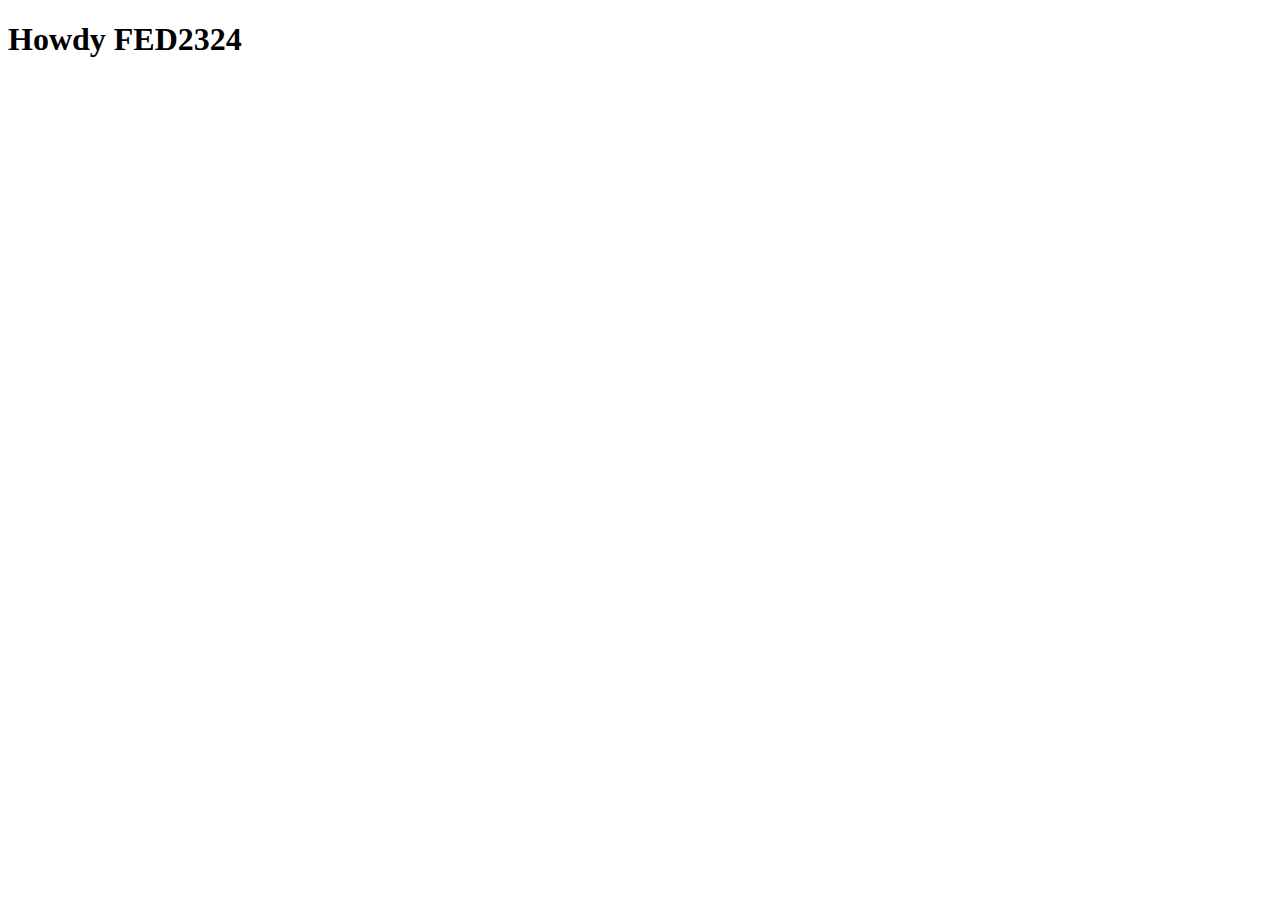
==== index.html @ f0283687 "Add files via upload" ====
<!DOCTYPE html>
<html lang="nl">
	
<head>
	<meta charset="UTF-8">
	<meta name="author" content="jouw naam">
	<meta name="viewport" content="width=device-width, initial-scale=1">
	
	<title>TAMS2 Shop Ateljé</title>
	
	<link href="styles/style.css" rel="stylesheet">
	<link rel="icon" type="image/svg+xml" href="images/favicon.svg">
</head>

<body>
	<h1>Howdy FED2324</h1>

	<script defer src="scripts/script.js"></script>
</body>
	
</html>
---- styles/style.css ----
/**************/
/* CSS REMEDY */
/**************/
*, *::after, *::before {
  box-sizing:border-box;  
}






/*********************/
/* CUSTOM PROPERTIES */
/*********************/
:root {
	/* startje */
	--color-text:#111;
	--color-background:#eee;
}





/****************/
/* JOUW STYLING */
/****************/

/* jouw code */
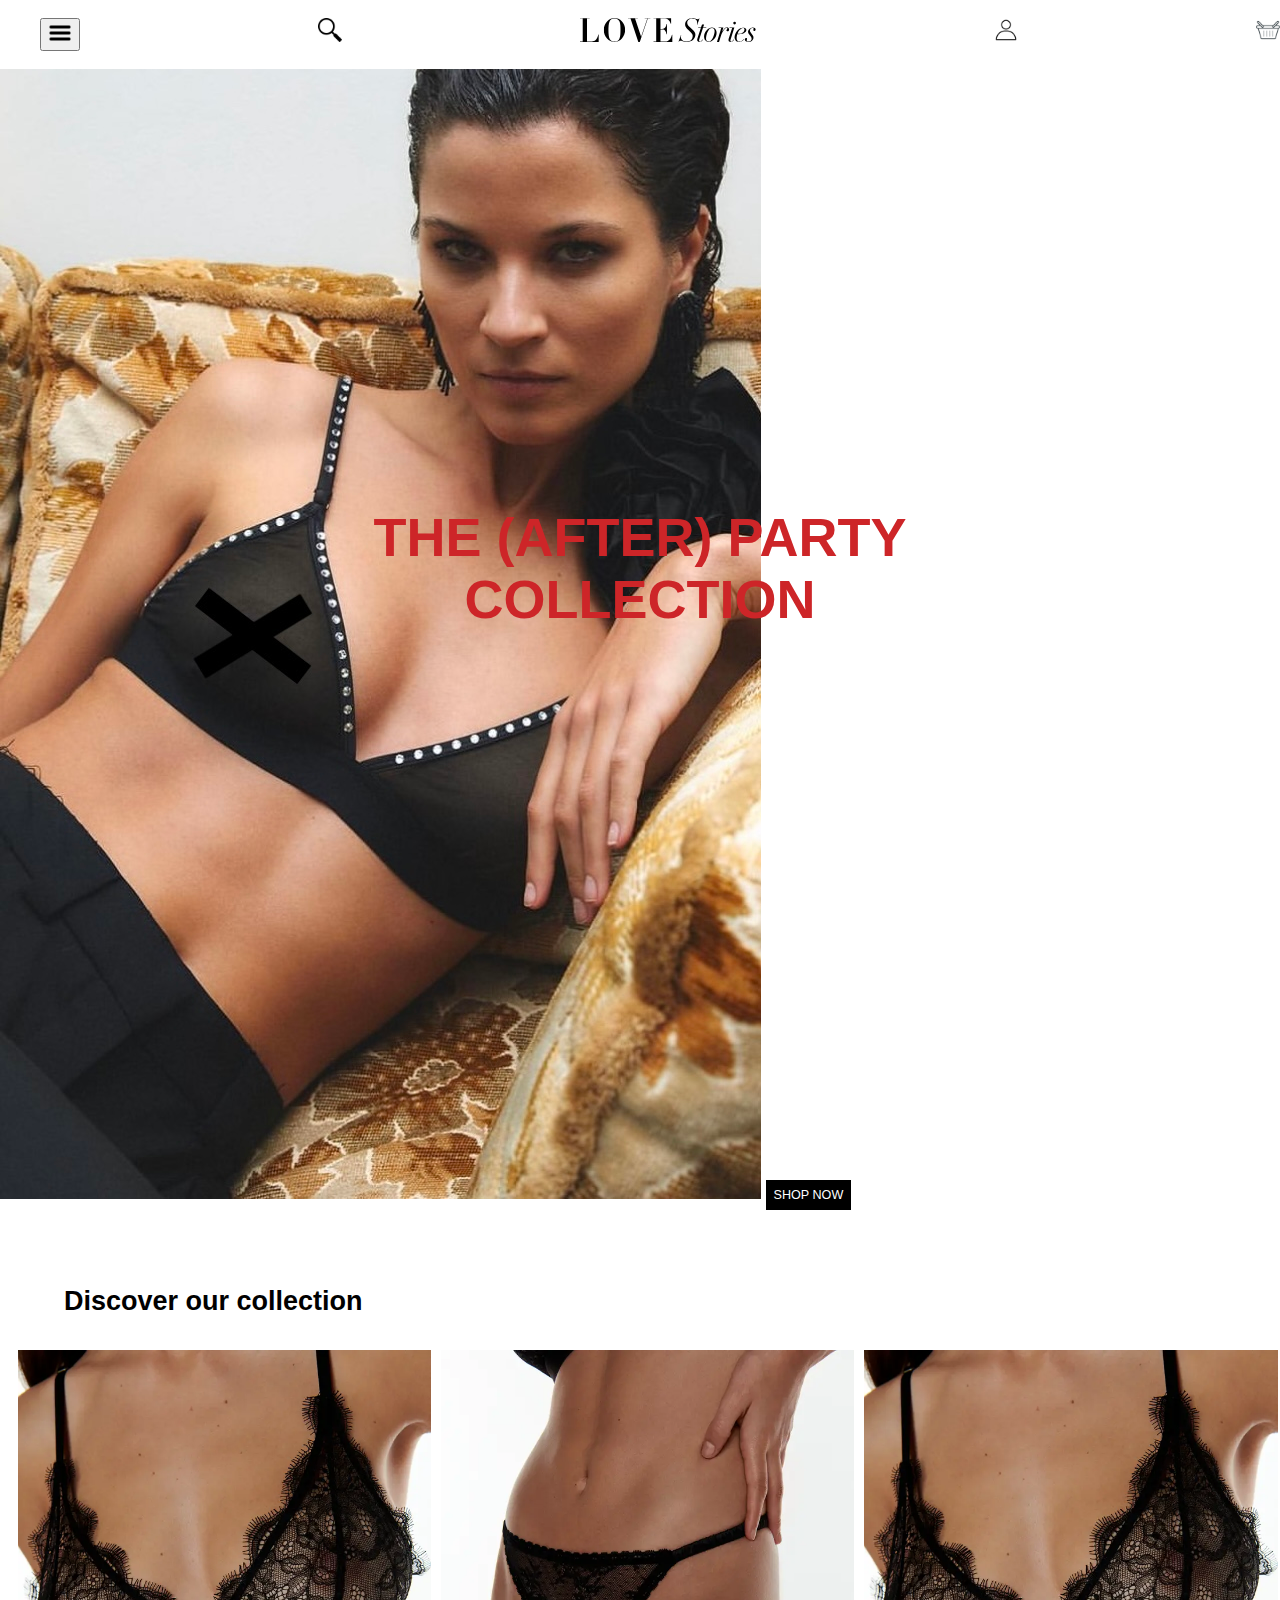
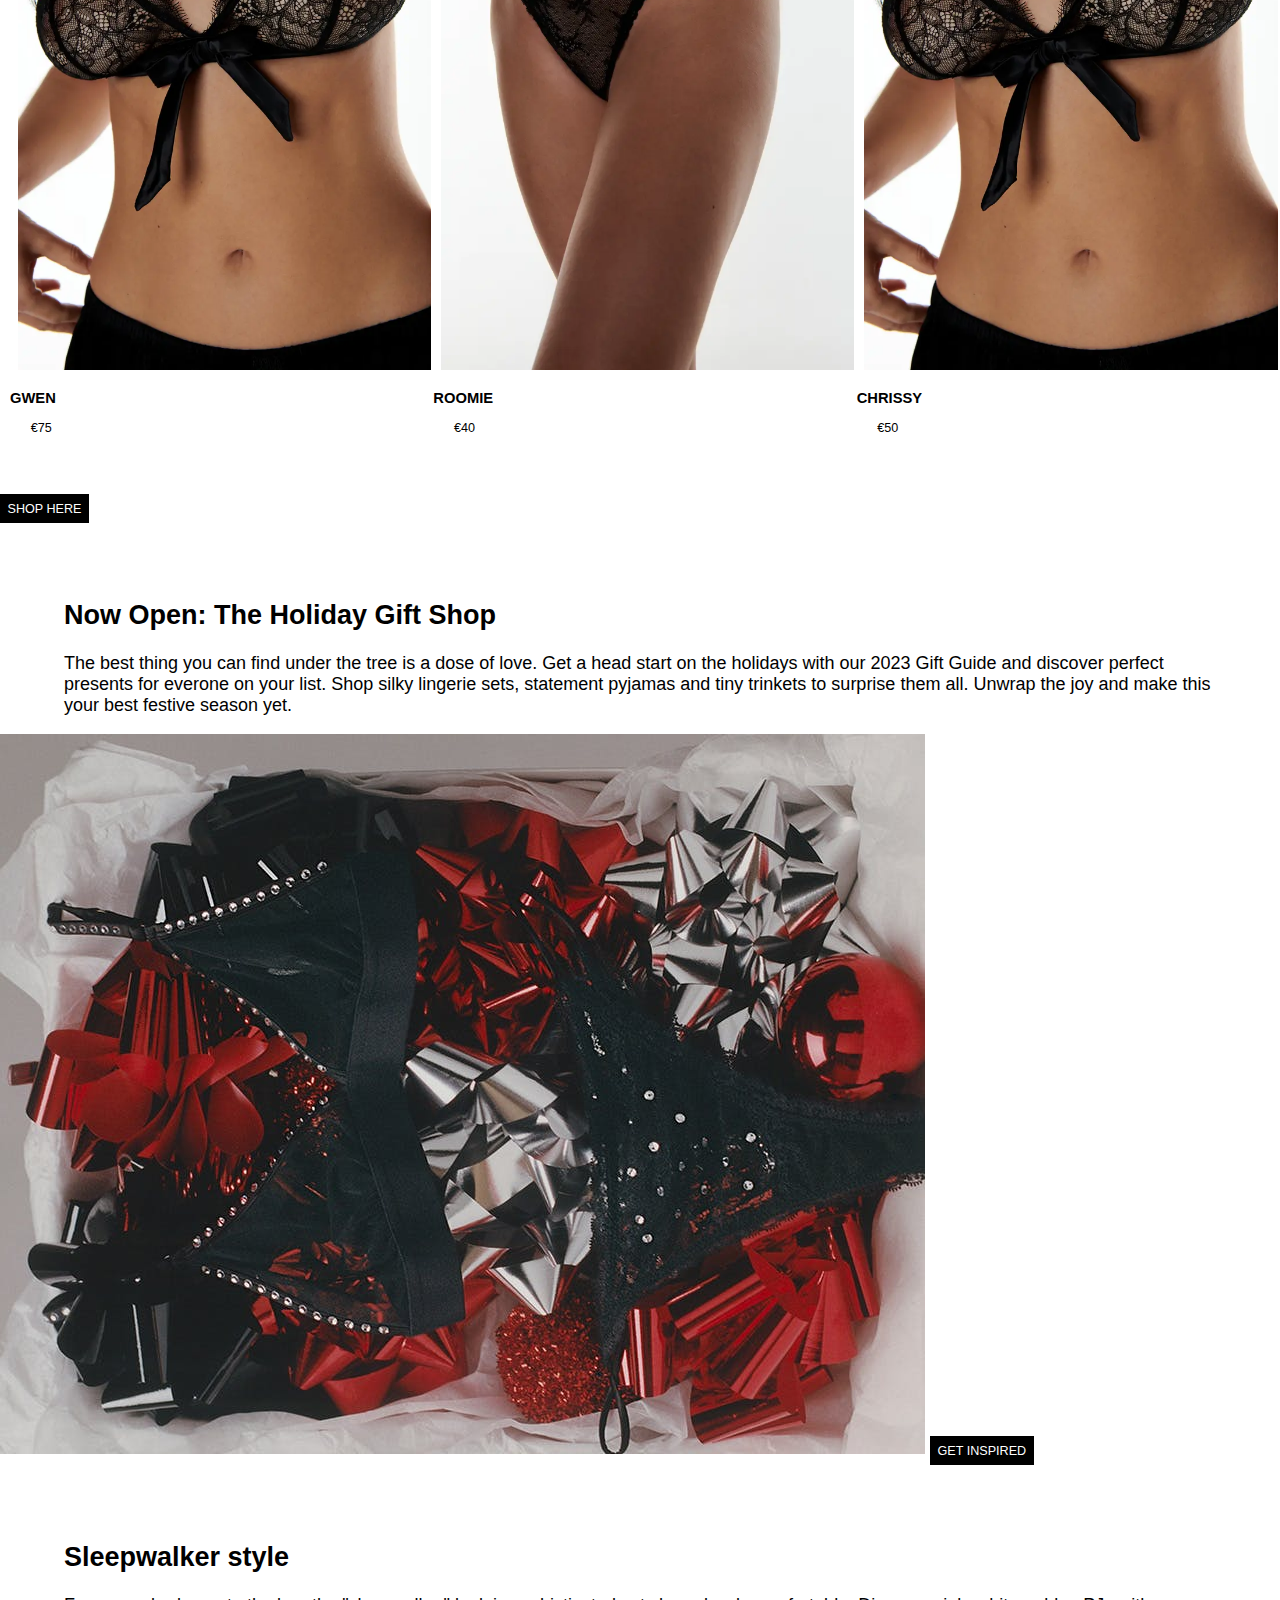
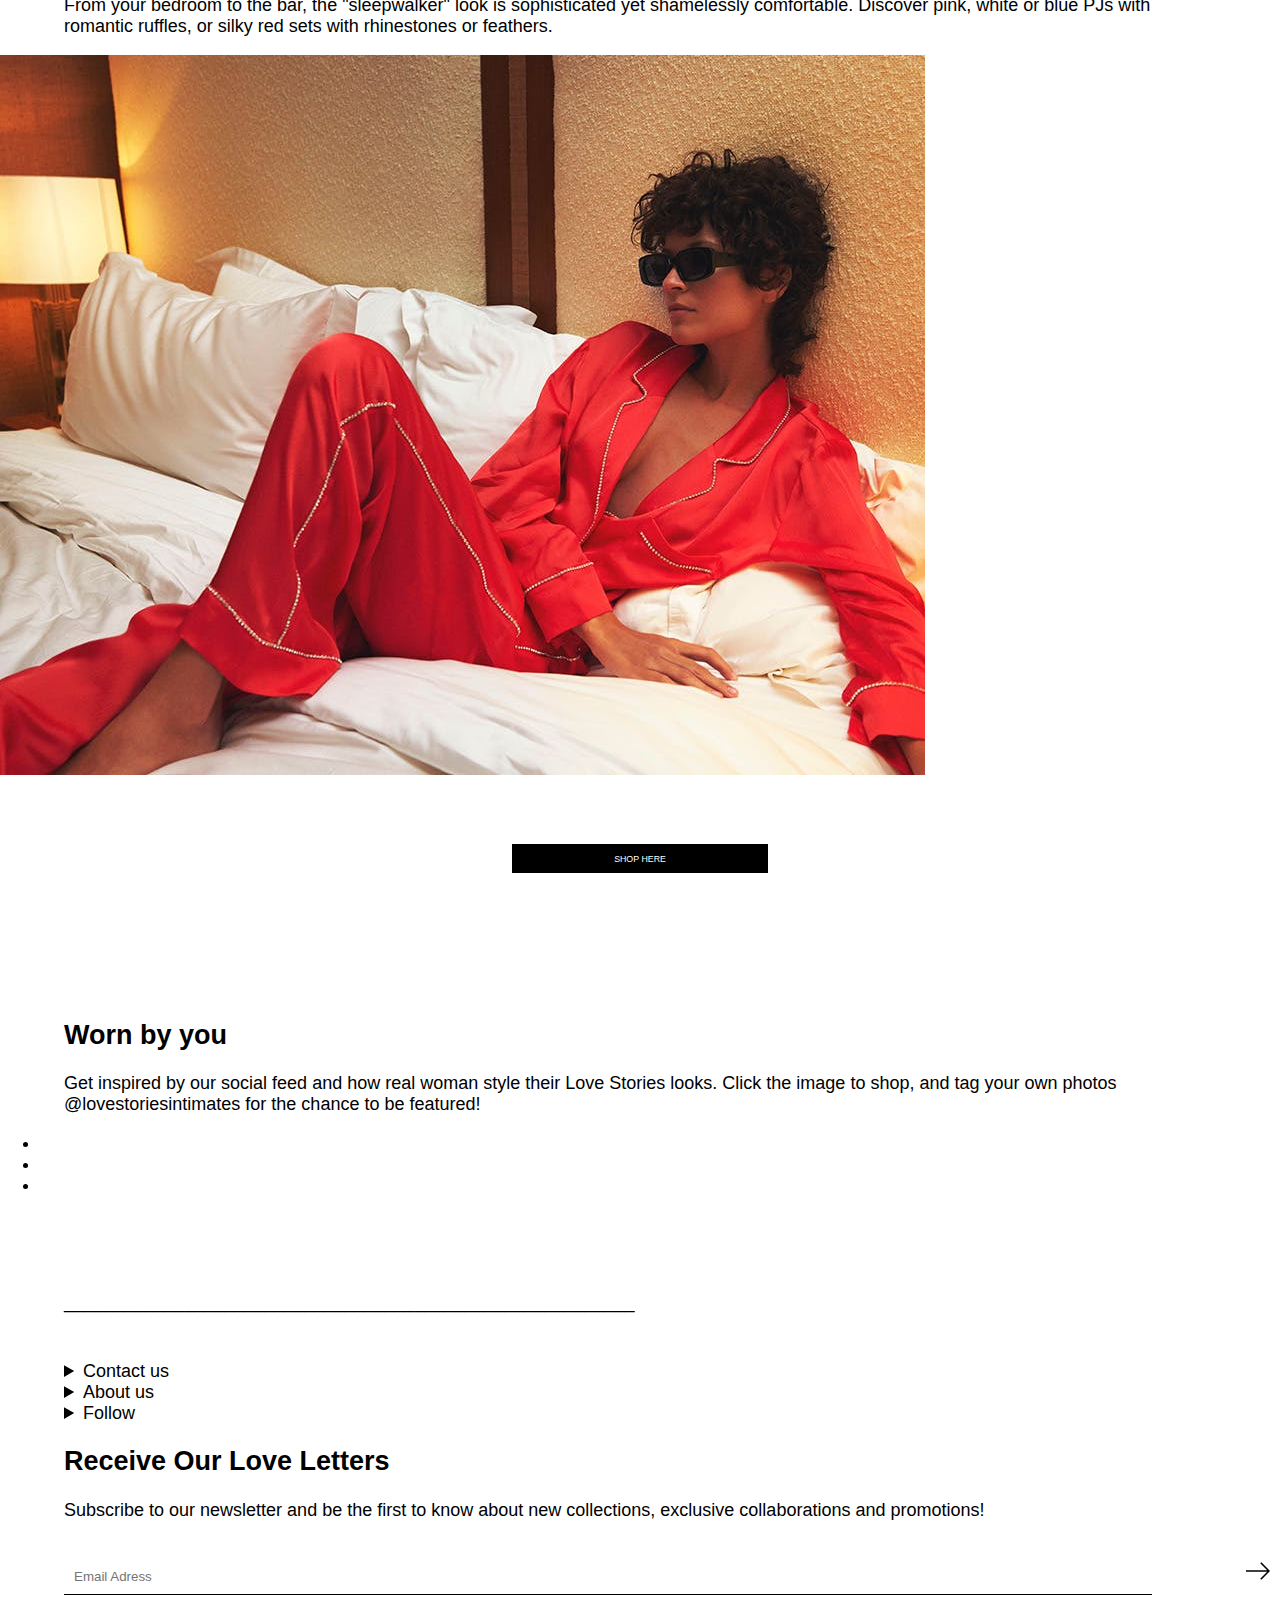
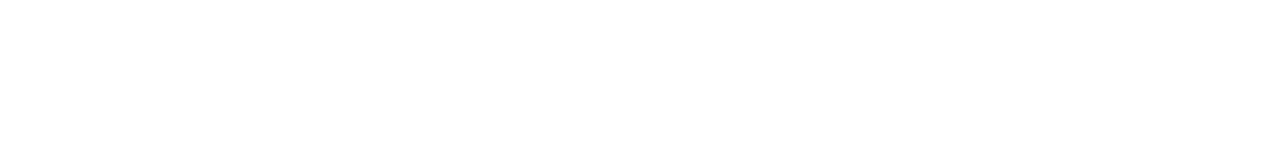
==== commit 29a374fb: "laatste lokale versie uploaden" ====
--- a/index.html
+++ b/index.html
@@ -1,21 +1,165 @@
 <!DOCTYPE html>
-<html lang="nl">
-	
+<html lang="en">
+
+
 <head>
 	<meta charset="UTF-8">
-	<meta name="author" content="jouw naam">
+	<meta name="author" content="TamaraSchukking">
 	<meta name="viewport" content="width=device-width, initial-scale=1">
-	
-	<title>TAMS2 Shop Ateljé</title>
-	
+
+	<title>LOVEStories</title>
+
 	<link href="styles/style.css" rel="stylesheet">
 	<link rel="icon" type="image/svg+xml" href="images/favicon.svg">
 </head>
 
+
 <body>
-	<h1>Howdy FED2324</h1>
+	<header>
+		<nav>
+			<ul>
+				<li><button><img class="hamburgermenu" src="img/burger-menu.png" alt="Menu"></button></li>
+				<li><a href="./"><img class="searchbar" src="img/vergroot.png" alt="Zoeken"></a></li>
+				<li class="lslogo"><a href="./"><img src="img/logo.svg" alt="Naar de homepage"></a></li>
+				<li><a><img class="profiel" src="img/profiel.png" alt="Profiel"></a></li>
+				<li><a><img class="cart" src="img/shoppingbasket.png" alt="Winkelwagen"></a></li>
+			</ul>
+		</nav>
+	</header>
+
+
+	<main>
+		<section>
+			<h1>The (After) Party Collection</h1>
+			<img class="hoofdfoto" src="img/hoofdFoto.jpg" alt="Hoofdfoto">
+			<a href="./">Shop now</a>
+		</section>
+		<section>
+			<h2>Discover our collection</h2>
+			<ul>
+				<li>
+					<a href="./">
+						<img class="foto1" src="img/discover1Gwen.jpg" alt="">
+						<h3>GWEN</h3>
+						<!--- hoofdletters toevoegen in css --->
+						<p>€75</p>
+					</a>
+				</li>
+
+				<li>
+					<a href="./">
+						<img class="foto2" src="img/discover2Roomie.jpg" alt="">
+						<h3>ROOMIE</h3>
+						<!--- hoofdletters toevoegen in css --->
+						<p>€40</p>
+					</a>
+				</li>
+				<li>
+					<a href="./">
+						<img class="foto3" src="img/discover1Gwen.jpg" alt="">
+						<h3>Chrissy</h3>
+						<!--- hoofdletters toevoegen in css --->
+						<p>€50</p>
+					</a>
+				</li>
+			</ul>
+			<!---navigatie hieronder (ook een ul) --->
+			<a href="./">shop here</a>
+
+		</section>
+		<section>
+			<article>
+				<h2>Now Open: The Holiday Gift Shop</h2>
+				<p>The best thing you can find under the tree is a dose of love. Get a head start on the holidays with
+					our 2023 Gift Guide and discover perfect presents for everone on your list. Shop silky lingerie
+					sets, statement pyjamas and tiny trinkets to surprise them all. Unwrap the joy and make this your
+					best festive season yet.</p>
+				<img class="giftfoto" src="img/giftFoto.jpg" alt="afbeelding met cadeaustrik">
+				<a href="./">get inspired</a>
+				<!--- hoofdletters toevoegen in css --->
+			</article>
+		</section>
+		<section>
+			<article>
+				<h2>Sleepwalker style</h2>
+				<p>From your bedroom to the bar, the "sleepwalker" look is sophisticated yet shamelessly comfortable.
+					Discover pink, white or blue PJs with romantic ruffles, or silky red sets with rhinestones or
+					feathers.</p>
+				<img class="pyjamafoto" src="img/pyjamaFoto.jpg" alt="pyjama foto">
+				<div><a href="./">shop here</a></div>
+				<!--- hoofdletters toevoegen in css --->
+			</article>
+		</section>
+		<section>
+			<h2>Worn by you</h2>
+			<p>Get inspired by our social feed and how real woman style their Love Stories looks. Click the image to
+				shop, and tag your own photos @lovestoriesintimates for the chance to be featured!</p>
+			<ul>
+				<li></li>
+				<li></li>
+				<li></li>
+			</ul>
+		</section>
+		<p>_________________________________________________________</p>
+	</main>
+
+
+	<footer>
+		<details>
+			<summary>Contact us</summary>
+			<!--- hoofdletters toevoegen in css --->
+			<address>
+				<ul>
+					<li>Contact us via live chat</li>
+					<li>Whatsapp us</li>
+					<li>Other contact options</li>
+					<li>Find your answers</li>
+					<li>Delivery & Returns</li>
+					<li>Size guide</li>
+				</ul>
+			</address>
+		</details>
+		<details>
+			<summary>About us</summary>
+			<!--- hoofdletters toevoegen in css --->
+			<address>
+				<li>Our story</li>
+				<li>Boutiques</li>
+				<li>Responsibility</li>
+				<li>Careers</li>
+				<li>Terms & Conditions</li>
+				<li>Privacy Policy</li>
+			</address>
+		</details>
+		<details>
+			<summary>Follow</summary>
+			<!--- hoofdletters toevoegen in css --->
+			<address>
+				<li>Instagram</li>
+				<li>Pinterest</li>
+				<li>Facebook</li>
+			</address>
+		</details>
+		<section>
+			<article>
+				<h2>Receive Our Love Letters</h2>
+				<p>Subscribe to our newsletter and be the first to know about new collections, exclusive collaborations
+					and promotions!</p>
+				<form>
+					<!-- bron: https://www.w3schools.com/tags/att_input_type_email.asp -->
+					<label class="sr-only" for="email">Email adress</label>
+					<input type="email" id="email" placeholder="Email Adress">
+					<!-- <input type="submit"> -->
+					<svg xmlns="http://www.w3.org/2000/svg" width="24px" height="24px" viewBox="0 0 16.2 11.7"
+						class="nuxt-icon nuxt-icon--fill icon icon-arrow-right">
+						<path d="m10.4 0-.8.7 4.7 4.7H0v1h14.3L9.6 11l.8.7 5.8-5.8z"></path>
+					</svg>
+				</form>
+			</article>
+		</section>
+	</footer>
 
 	<script defer src="scripts/script.js"></script>
 </body>
-	
-</html>
+
+</html>--- a/styles/style.css
+++ b/styles/style.css
@@ -2,30 +2,208 @@
 /* CSS REMEDY */
 /**************/
 *, *::after, *::before {
-  box-sizing:border-box;  
-}
-
-
-
-
-
+  box-sizing: border-box;  
+}
+
+.sr-only:not(:focus):not(:active) {
+	clip: rect(0 0 0 0); 
+	clip-path: inset(50%);
+	height: 1px;
+	overflow: hidden;
+	position: absolute;
+	white-space: nowrap; 
+	width: 1px;
+  }
+
+  @font-face {
+	font-family: 'Aktiv Grotesk' ;
+	src:
+		local("Aktiv Grotesk"),
+		url("AktivGrotesk-Regular.ttf") format("truetype");
+  }
 
 /*********************/
 /* CUSTOM PROPERTIES */
 /*********************/
 :root {
 	/* startje */
-	--color-text:#111;
-	--color-background:#eee;
-}
-
-
-
-
+	--color-text: #000000;
+	--color-background: #ffffff;
+}
 
 /****************/
 /* JOUW STYLING */
 /****************/
-
-/* jouw code */
-
+html {
+	font-size: 62.5%;
+}
+
+body {
+	margin: 0;
+	padding: 0;
+	border: none;
+	font-size: 1.8rem;
+	font-family: 'Aktiv Grotesk', Helvetica, sans-serif;
+	/* Aktiv Grotesk */
+}
+
+img {
+	max-width: 100%;
+}
+
+header {
+	width: 100%;
+}
+
+header nav ul {
+	list-style-type: none;
+	display: flex;
+	justify-content: space-between;
+}
+
+header nav ul li img {
+height: 2.4rem;
+}
+
+input {
+	width: 100%;
+	border: none;
+	border-bottom: 1px solid black;
+	background-color: transparent;
+	padding: 10px;
+}
+
+label {
+	position: absolute;
+	left: 10px;
+}
+
+form svg {
+	position: absolute;
+	right: 10px;
+}
+
+
+form {
+	position: relative;
+	display: flex;
+	gap: 10px;
+	padding: 20px 10px;
+}
+p {
+	padding-left: 5%;
+	padding-right: 5%;
+}
+
+h2 {
+	padding-left: 5%;
+	padding-right: 5%;
+}
+
+details {
+	padding-left: 5%;
+	padding-right: 5%;
+}
+
+form {
+	padding-left: 5%;
+	padding-right: 10%;
+}
+
+section:nth-of-type(2) ul{
+display: flex;
+list-style-type: none;
+padding: 5px;
+}
+
+section:nth-of-type(2) li{
+padding: 5px;
+	}
+
+section {
+padding-bottom: 60px;
+}
+
+main section:nth-of-type(1){
+position: relative;
+}
+
+/*  HERO  -  H1 TEXT   */
+main section:nth-of-type(1) h1{
+position: absolute;
+bottom: 50%;
+width: 12em;
+left: calc(50% - 6em);
+text-align: center;
+color: #CD2528;
+font-size: 3em;
+text-transform: uppercase;
+	}
+
+/*  HERO  -  BLACK BUTTON   */
+main section:nth-of-type(1) a {
+background-color: black;
+color: white;
+text-transform: uppercase;
+text-decoration: none;
+padding: 0.6em;
+font-size: 0.7em;
+}
+
+main section:nth-of-type(2) a {
+background-color: black;
+color: white;
+text-transform: uppercase;
+text-decoration: none;
+padding: 0.6em;
+font-size: 0.7em;
+}
+
+main section:nth-of-type(2) ul a {
+	background-color: white;
+	color: black;
+	text-transform: uppercase;
+	text-decoration: none;
+	padding: 0.6em;
+	font-size: 0.7em;
+	}
+
+
+/*  NOW OPEN  -  GIFT RIBBONS, BLACK BUTTON   */
+main section:nth-of-type(3) article a {
+background-color: black;
+color: white;
+text-transform: uppercase;
+text-decoration: none;
+padding: 0.6em;
+font-size: 0.7em;
+}
+
+/*  SLEEPWALKER STYLE - RED PYJAMAS, BLACK BUTTON   */
+main section:nth-of-type(4) a {
+background-color: black;
+color: white;
+text-transform: uppercase;
+text-decoration: none;
+padding: 0.6em;
+font-size: 0.7em;
+
+}
+main section:nth-of-type(4) div {
+	background-color: black;
+	color: white;
+	text-transform: uppercase;
+	text-decoration: none;
+	padding: 0.6em;
+	font-size: 0.7em;
+	text-align: center;
+	margin: 5% 40%;
+	}
+		
+
+
+
+
+footer {
+	padding: 30px 0 70px;
+}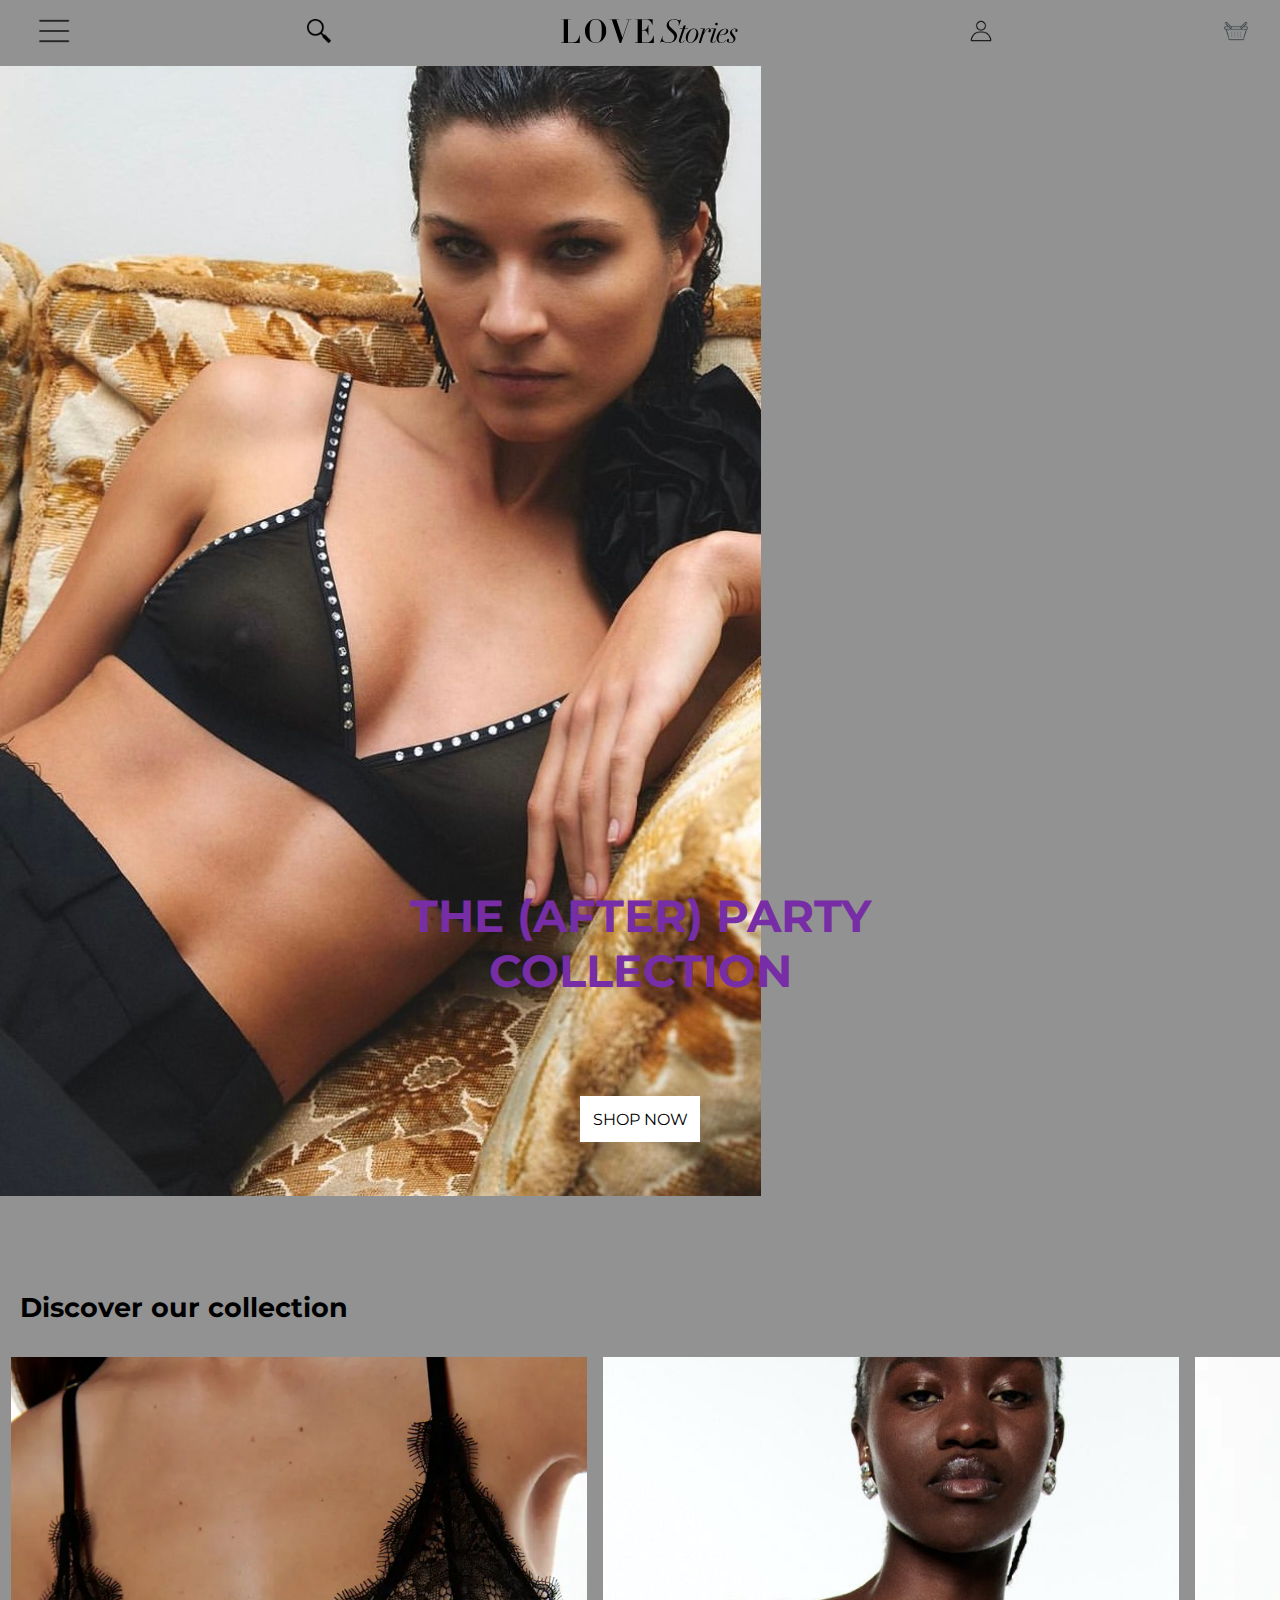
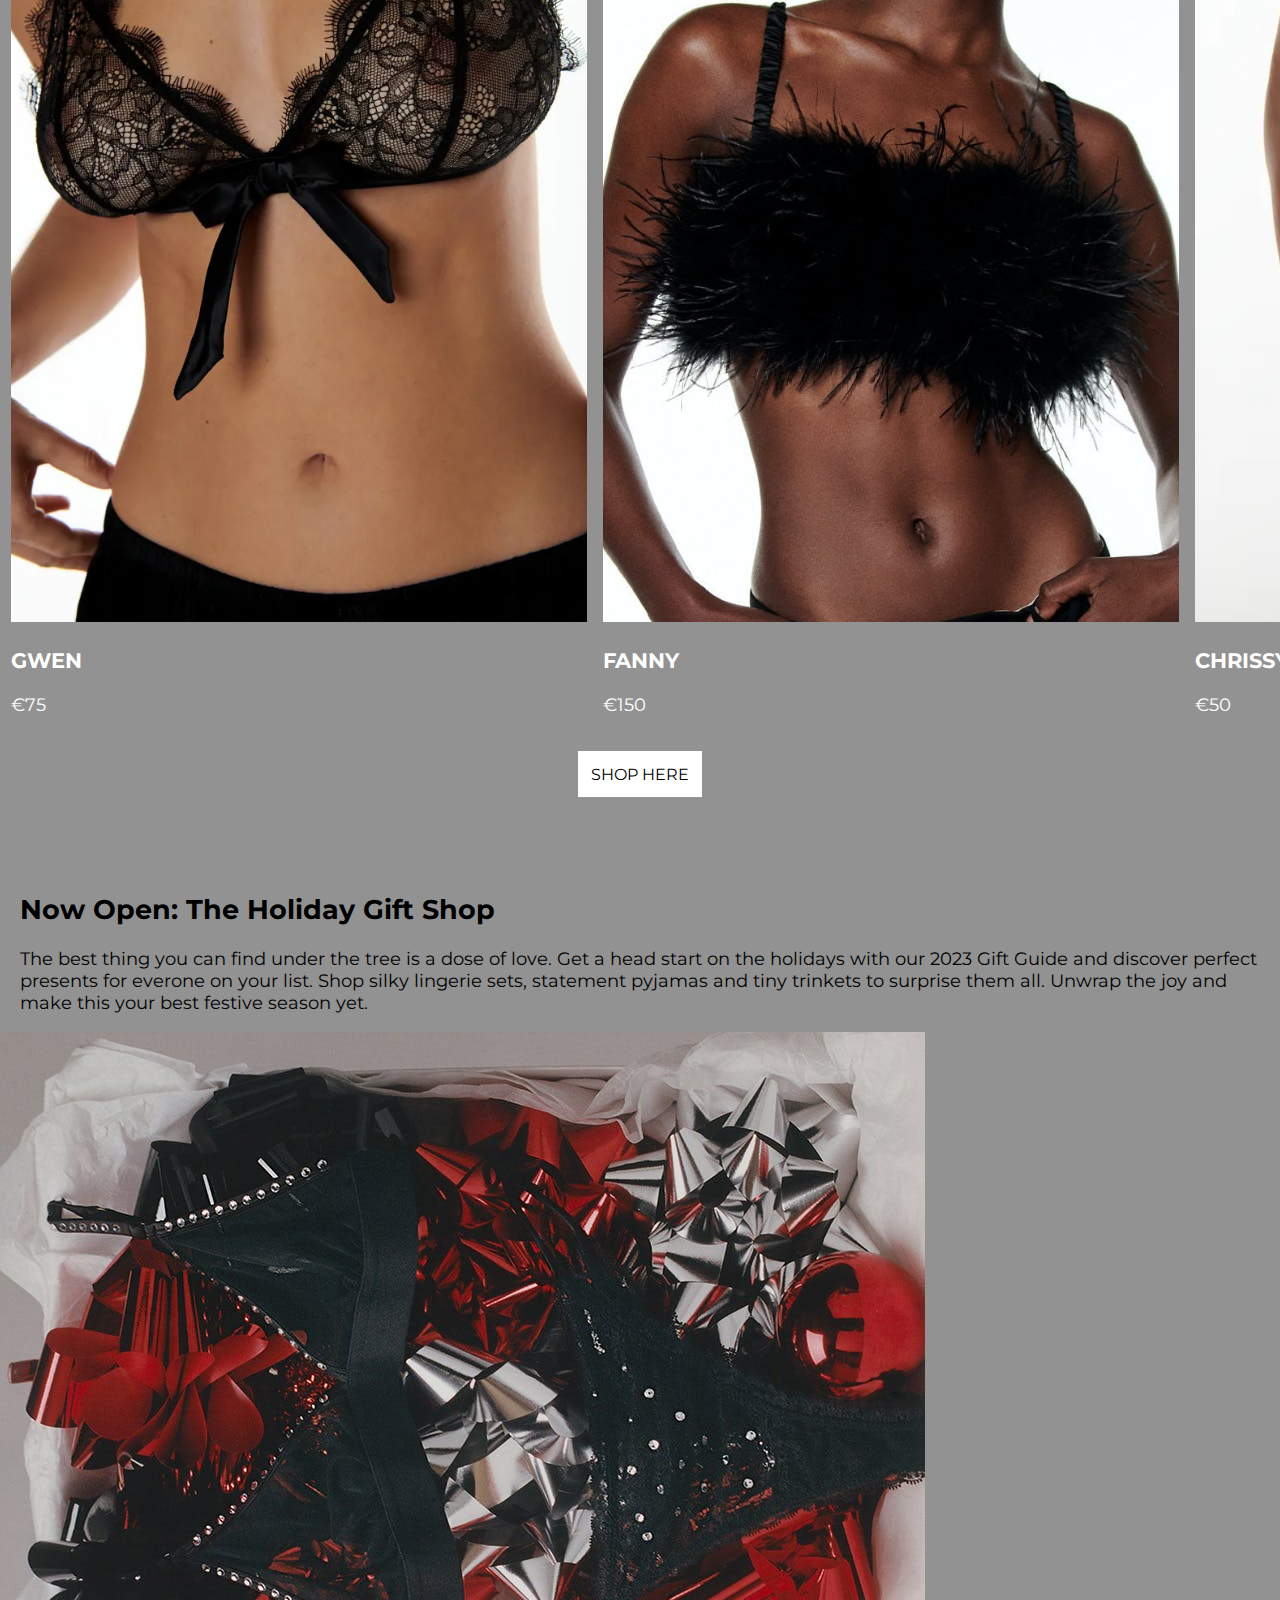
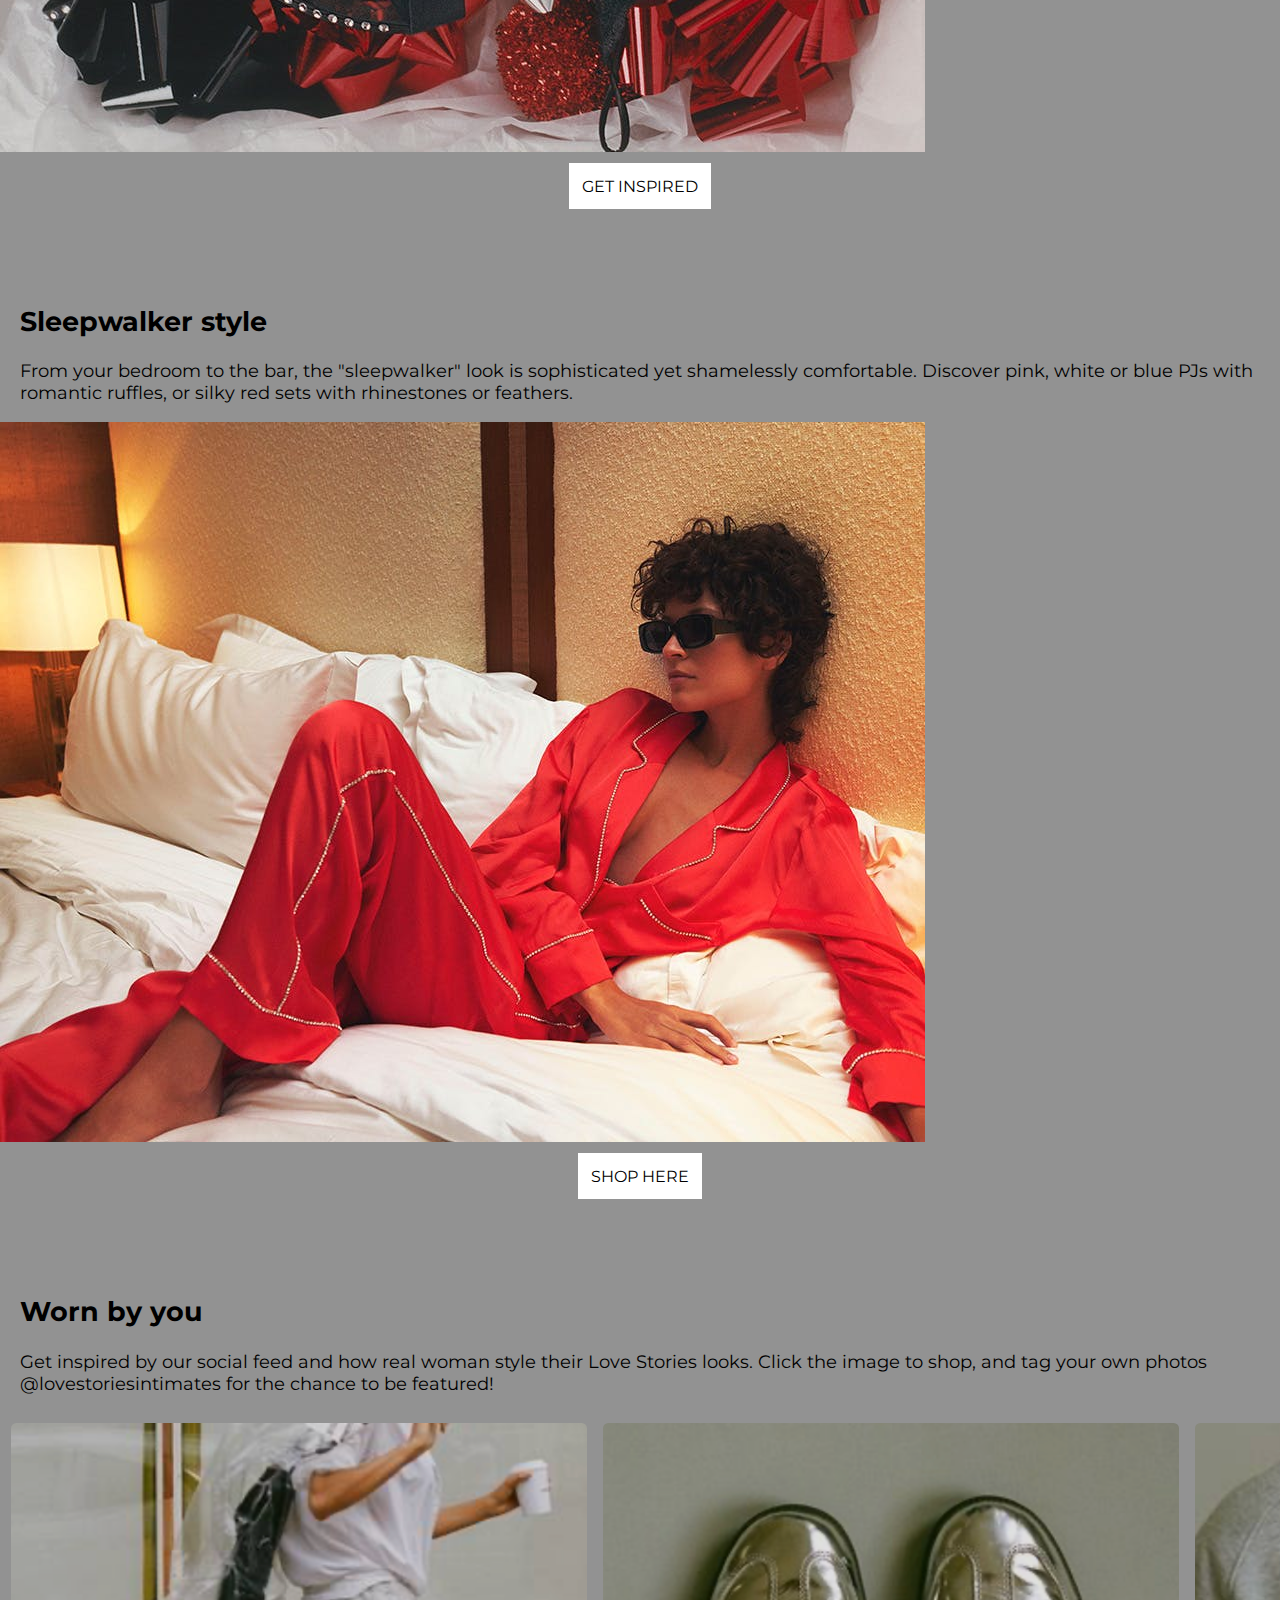
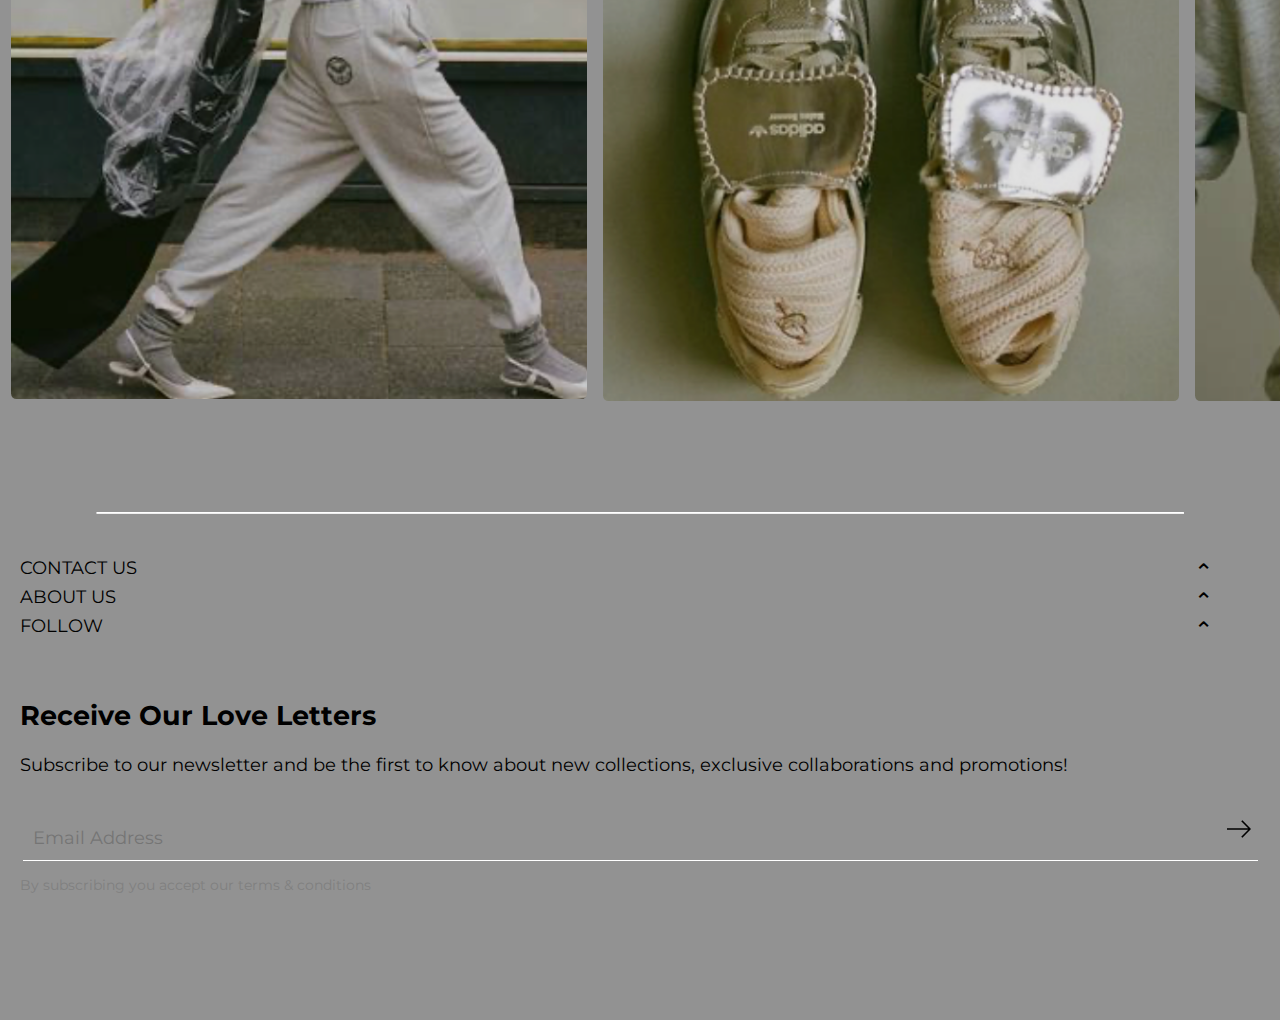
==== commit 3b40d850: "Volledige website" ====
--- a/index.html
+++ b/index.html
@@ -6,15 +6,13 @@
 	<meta charset="UTF-8">
 	<meta name="author" content="TamaraSchukking">
 	<meta name="viewport" content="width=device-width, initial-scale=1">
-
-	<title>LOVEStories</title>
-
+	<title>LOVE Stories</title>
 	<link href="styles/style.css" rel="stylesheet">
-	<link rel="icon" type="image/svg+xml" href="images/favicon.svg">
+	<link rel="icon" type="image/svg+xml" href="img/ls-favicon.jpg">
 </head>
 
 
-<body>
+<body class="homePagina">
 	<header>
 		<nav>
 			<ul>
@@ -24,6 +22,32 @@
 				<li><a><img class="profiel" src="img/profiel.png" alt="Profiel"></a></li>
 				<li><a><img class="cart" src="img/shoppingbasket.png" alt="Winkelwagen"></a></li>
 			</ul>
+			<ul>
+				<li>
+					<a>Sale</a>
+				</li>
+				<li>
+					<a>New in</a>
+				</li>
+				<li>
+					<a>Bestsellers</a>
+				</li>
+				<li>
+					<a>Lingerie</a>
+				</li>
+				<li>
+					<a>Ready to wear</a>
+				</li>
+				<li>
+					<a>Essentials</a>
+				</li>
+				<li>
+					<a>Swimwear</a>
+				</li>
+				<li>
+					<a>Accessories</a>
+				</li>
+			</ul>
 		</nav>
 	</header>
 
@@ -31,40 +55,37 @@
 	<main>
 		<section>
 			<h1>The (After) Party Collection</h1>
-			<img class="hoofdfoto" src="img/hoofdFoto.jpg" alt="Hoofdfoto">
-			<a href="./">Shop now</a>
+			<img src="img/hoofdFoto.jpg" alt="vrouw in doorzichtige bralette">
+			<p><a href="./">Shop now</a></p>
+			<button>O</button>
 		</section>
 		<section>
 			<h2>Discover our collection</h2>
 			<ul>
 				<li>
 					<a href="./">
-						<img class="foto1" src="img/discover1Gwen.jpg" alt="">
+						<img src="img/discover1Gwen.jpg" alt="Product: Kanten bralette">
 						<h3>GWEN</h3>
-						<!--- hoofdletters toevoegen in css --->
 						<p>€75</p>
 					</a>
 				</li>
 
 				<li>
-					<a href="./">
-						<img class="foto2" src="img/discover2Roomie.jpg" alt="">
-						<h3>ROOMIE</h3>
-						<!--- hoofdletters toevoegen in css --->
-						<p>€40</p>
-					</a>
-				</li>
-				<li>
-					<a href="./">
-						<img class="foto3" src="img/discover1Gwen.jpg" alt="">
+					<a href="./pagina2.html">
+						<img src="img/discover2Fannyjpg.jpg" alt="Product: Fluffy bralette">
+						<h3>FANNY</h3>
+						<p>€150</p>
+					</a>
+				</li>
+				<li>
+					<a href="./">
+						<img src="img/discover3Roomie.jpg" alt="Product: Kanten string">
 						<h3>Chrissy</h3>
-						<!--- hoofdletters toevoegen in css --->
 						<p>€50</p>
 					</a>
 				</li>
 			</ul>
-			<!---navigatie hieronder (ook een ul) --->
-			<a href="./">shop here</a>
+			<p><a href="./">shop here</a></p>
 
 		</section>
 		<section>
@@ -74,9 +95,8 @@
 					our 2023 Gift Guide and discover perfect presents for everone on your list. Shop silky lingerie
 					sets, statement pyjamas and tiny trinkets to surprise them all. Unwrap the joy and make this your
 					best festive season yet.</p>
-				<img class="giftfoto" src="img/giftFoto.jpg" alt="afbeelding met cadeaustrik">
-				<a href="./">get inspired</a>
-				<!--- hoofdletters toevoegen in css --->
+				<img src="img/giftFoto.jpg" alt="cadeaustrikken en lingerie setje">
+				<p><a href="./">get inspired</a></p>
 			</article>
 		</section>
 		<section>
@@ -85,9 +105,8 @@
 				<p>From your bedroom to the bar, the "sleepwalker" look is sophisticated yet shamelessly comfortable.
 					Discover pink, white or blue PJs with romantic ruffles, or silky red sets with rhinestones or
 					feathers.</p>
-				<img class="pyjamafoto" src="img/pyjamaFoto.jpg" alt="pyjama foto">
-				<div><a href="./">shop here</a></div>
-				<!--- hoofdletters toevoegen in css --->
+				<img src="img/pyjamaFoto.jpg" alt="meisje in rode pyjama">
+				<p><a href="./">shop here</a></p>
 			</article>
 		</section>
 		<section>
@@ -95,49 +114,67 @@
 			<p>Get inspired by our social feed and how real woman style their Love Stories looks. Click the image to
 				shop, and tag your own photos @lovestoriesintimates for the chance to be featured!</p>
 			<ul>
-				<li></li>
-				<li></li>
-				<li></li>
-			</ul>
-		</section>
-		<p>_________________________________________________________</p>
+				<li>
+					<a href="./">
+						<img src="img/worn1Carrousel.jpg" alt="meisje in love stories joggingbroek">
+					</a>
+				</li>
+
+				<li>
+					<a href="./">
+						<img src="img/worn2Carrousel.jpg" alt="gouden sneakers met love stories sokken">
+					</a>
+				</li>
+				<li>
+					<a href="./">
+						<img src="img/worn3Carrousel.jpg" alt="meisje in jogging-polo met parelkettingen">
+					</a>
+				</li>
+				<li>
+					<a href="./">
+						<img src="img/worn4Carrousel.jpg" alt="meisje op bed die boek leest met love stories kamerjas">
+					</a>
+				</li>
+			</ul>
+		</section>
+		<hr class="midden-lijn">
 	</main>
-
 
 	<footer>
 		<details>
 			<summary>Contact us</summary>
-			<!--- hoofdletters toevoegen in css --->
 			<address>
 				<ul>
-					<li>Contact us via live chat</li>
-					<li>Whatsapp us</li>
-					<li>Other contact options</li>
-					<li>Find your answers</li>
-					<li>Delivery & Returns</li>
-					<li>Size guide</li>
+					<li><a href="./">Contact us via live chat</a></li>
+					<li><a href="./">Whatsapp us</a></li>
+					<li><a href="./">Other contact options</a></li>
+					<li><a href="./">Find your answers</a></li>
+					<li><a href="./">Delivery & Returns</a></li>
+					<li><a href="./">Size guide</a></li>
 				</ul>
 			</address>
 		</details>
 		<details>
 			<summary>About us</summary>
-			<!--- hoofdletters toevoegen in css --->
 			<address>
-				<li>Our story</li>
-				<li>Boutiques</li>
-				<li>Responsibility</li>
-				<li>Careers</li>
-				<li>Terms & Conditions</li>
-				<li>Privacy Policy</li>
+				<ul>
+					<li><a href="./">Our story</a></li>
+					<li><a href="./">Boutiques</a></li>
+					<li><a href="./">Responsibility</a></li>
+					<li><a href="./">Careers</a></li>
+					<li><a href="./">Terms & Conditions</a></li>
+					<li><a href="./">Privacy Policy</a></li>
+				</ul>
 			</address>
 		</details>
 		<details>
 			<summary>Follow</summary>
-			<!--- hoofdletters toevoegen in css --->
 			<address>
-				<li>Instagram</li>
-				<li>Pinterest</li>
-				<li>Facebook</li>
+				<ul>
+					<li><a href="./">Instagram</a></li>
+					<li><a href="./">Pinterest</a></li>
+					<li><a href="./">Facebook</a></li>
+				</ul>
 			</address>
 		</details>
 		<section>
@@ -148,18 +185,19 @@
 				<form>
 					<!-- bron: https://www.w3schools.com/tags/att_input_type_email.asp -->
 					<label class="sr-only" for="email">Email adress</label>
-					<input type="email" id="email" placeholder="Email Adress">
+					<input type="email" id="email" placeholder="Email Address">
 					<!-- <input type="submit"> -->
 					<svg xmlns="http://www.w3.org/2000/svg" width="24px" height="24px" viewBox="0 0 16.2 11.7"
 						class="nuxt-icon nuxt-icon--fill icon icon-arrow-right">
 						<path d="m10.4 0-.8.7 4.7 4.7H0v1h14.3L9.6 11l.8.7 5.8-5.8z"></path>
 					</svg>
 				</form>
+				<p>By subscribing you accept our terms & conditions</p>
 			</article>
 		</section>
 	</footer>
 
-	<script defer src="scripts/script.js"></script>
+	<script src="./scripts/script.js"></script>
 </body>
 
 </html>--- a/styles/style.css
+++ b/styles/style.css
@@ -1,39 +1,62 @@
-/**************/
+/*********************/
 /* CSS REMEDY */
-/**************/
-*, *::after, *::before {
-  box-sizing: border-box;  
+/*********************/
+@import url('https://fonts.googleapis.com/css2?family=Montserrat:wght@200;400;600&display=swap');
+
+*,
+*::after,
+*::before {
+	box-sizing: border-box;
 }
 
 .sr-only:not(:focus):not(:active) {
-	clip: rect(0 0 0 0); 
+	clip: rect(0 0 0 0);
 	clip-path: inset(50%);
-	height: 1px;
+	height: 0.06em;
 	overflow: hidden;
 	position: absolute;
-	white-space: nowrap; 
-	width: 1px;
-  }
-
-  @font-face {
-	font-family: 'Aktiv Grotesk' ;
+	white-space: nowrap;
+	width: 0.06em;
+}
+
+/* @font-face {
+	font-family: 'Aktiv Grotesk';
 	src:
 		local("Aktiv Grotesk"),
 		url("AktivGrotesk-Regular.ttf") format("truetype");
-  }
+} */
 
 /*********************/
 /* CUSTOM PROPERTIES */
 /*********************/
+
+/* dark mode */
 :root {
-	/* startje */
-	--color-text: #000000;
-	--color-background: #ffffff;
-}
-
-/****************/
+	--color-background: #fff;
+	--color-h1text: #CD2528;
+	--color-maintext: black;
+	--color-buttontext: #fff;
+	--color-buttonbackground: #000;
+	--color-extra: grey;
+	--default-page-padding: 2rem;
+}
+
+/* light mode */
+@media (prefers-color-scheme:light) {
+	:root {
+		--color-background: #929292;
+		--color-h1text: #772da5;
+		--color-maintext: white;
+		--color-buttontext: #000;
+		--color-buttonbackground: #fff;
+		--color-extra: grey;
+		--default-page-padding: 2rem;
+	}
+}
+
+/*********************/
 /* JOUW STYLING */
-/****************/
+/*********************/
 html {
 	font-size: 62.5%;
 }
@@ -43,167 +66,602 @@
 	padding: 0;
 	border: none;
 	font-size: 1.8rem;
-	font-family: 'Aktiv Grotesk', Helvetica, sans-serif;
+	font-family: 'Montserrat', Helvetica, sans-serif;
 	/* Aktiv Grotesk */
+	background-color: var(--color-background);
 }
 
 img {
 	max-width: 100%;
 }
 
+/*  ZODAT DE TEKST PADDING HEEFT EN IMGS NIET   */
+p,
+h2,
+details,
+form {
+	padding-left: var(--default-page-padding);
+	padding-right: var(--default-page-padding);
+}
+
+/*  ZODAT DE ARTIKELEN AFSTAND HEBBEN TOT ELKAAR  */
+section {
+	padding-bottom: 3.75em;
+}
+
+/*  SCHEIDINGSLIJN   */
+
+.midden-lijn {
+	width: 85%;
+	border-top: 1px solid var(--color-maintext);
+}
+
+/*********************/
+/*  HEADER */
+/*********************/
+
 header {
-	width: 100%;
-}
-
-header nav ul {
+	max-width: 100%;
+}
+
+header nav {
+	padding-left: 1.8em;
+	padding-right: 1.8em;
+}
+
+/*  ALL LI'S IN HEADER  */
+header nav ul:first-of-type {
 	list-style-type: none;
 	display: flex;
 	justify-content: space-between;
-}
-
+	align-items: center;
+	padding: 0em;
+}
+
+/* MAIN MENU */
+header nav ul:nth-of-type(2) {
+	background-color: var(--color-background);
+	margin: 3.5em 0em 0em 0em;
+	padding: 4em 1em 0;
+	list-style: none;
+	flex-wrap: wrap;
+	gap: 1em;
+	align-content: start;
+	position: fixed;
+	left: 0;
+	right: 0;
+	top: 0;
+	bottom: 0;
+	transform: translateX(-100%);
+	transition: .3s;
+	z-index: 2;
+}
+
+header nav ul:nth-of-type(2) li {
+	padding-top: 1em;
+}
+
+header nav ul.toonMenu {
+	transform: translateX(0%);
+}
+
+/*  HAMBURGERMENU  */
+header nav ul button {
+	border: none;
+	background: transparent;
+}
+
+/*  IMGS IN HEADER  */
 header nav ul li img {
-height: 2.4rem;
-}
-
+	height: 2.4rem;
+}
+
+/*********************/
+/*  HERO */
+/*********************/
+
+/*  VOOR DE ABSOLUTES  */
+main section:nth-of-type(1) {
+	position: relative;
+}
+
+/*  H1 TEXT  */
+.homePagina section:nth-of-type(1) h1 {
+	position: absolute;
+	bottom: 20%;
+	width: 12em;
+	left: calc(50% - 6em);
+	text-align: center;
+	color: var(--color-h1text);
+	font-size: 2.5em;
+	text-transform: uppercase;
+}
+
+/*  BLACK BUTTON   */
+main section:nth-of-type(1) a {
+	background-color: var(--color-buttonbackground);
+	color: var(--color-buttontext);
+	text-transform: uppercase;
+	text-decoration: none;
+	padding: 0.8em;
+	font-size: 0.9em;
+}
+
+/*  BLACK BUTTON - ZODAT HIJ OP DE FOTO STAAT   */
+.homePagina main section:nth-of-type(1) p {
+	text-align: center;
+	position: absolute;
+	bottom: 10%;
+	width: 12em;
+	left: calc(50% - 6em);
+}
+
+/*  EASTER EGG  */
+main section:nth-of-type(1) button {
+	position: absolute;
+	top: 45%;
+	left: 29%;
+	width: 40px;
+	height: 40px;
+	opacity: 0;
+}
+
+/*********************/
+/*  DISCOVER OUR COLLECTION  */
+/*********************/
+
+/*  LINKS IN CARROUSEL  */
+main section:nth-of-type(2) a {
+	text-transform: uppercase;
+	text-decoration: none;
+	color: var(--color-maintext);
+}
+
+/*  PRIJS TEXT  */
+main section:nth-of-type(2) ul p {
+	padding-left: 0;
+	padding-right: 0;
+}
+
+/*  BLACK BUTTON  */
+main section:nth-of-type(2)>p a {
+	background-color: var(--color-buttonbackground);
+	color: var(--color-buttontext);
+	padding: 0.8em;
+	font-size: 0.9em;
+}
+
+/*  BLACK BUTTON - IN T MIDDEN  */
+main section:nth-of-type(2)>p {
+	text-align: center;
+}
+
+/*  VOLLEDIGE SECTIE VAN PRODUCTEN  */
+section:nth-of-type(2) ul {
+	display: flex;
+	list-style-type: none;
+	padding: 0.3em;
+	overflow-x: scroll;
+	gap: 0.3em;
+}
+
+/*  VOLLEDIGE LOSSE SECTIES VAN PRODUCTEN  */
+section:nth-of-type(2) li {
+	padding: 0.3em;
+}
+
+/*  FOTO'S IN CARROUSEL  */
+section:nth-of-type(2) li img {
+	max-width: inherit;
+	width: 45vw;
+}
+
+/*********************/
+/*  NOW OPEN: THE HOLIDAY GIFT SHOP  */
+/*********************/
+
+/*  BLACK BUTTON  */
+main section:nth-of-type(3) article p a {
+	background-color: var(--color-buttonbackground);
+	color: var(--color-buttontext);
+	text-transform: uppercase;
+	text-decoration: none;
+	padding: 0.8em;
+	font-size: 0.9em;
+}
+
+/*  NOW OPEN - BLACK BUTTON - IN T MIDDEN  */
+main section:nth-of-type(3) article>p:last-of-type {
+	text-align: center;
+}
+
+/*********************/
+/*  SLEEPWALKER STYLE  */
+/*********************/
+
+/*  BLACK BUTTON  */
+main section:nth-of-type(4) p a {
+	background-color: var(--color-buttonbackground);
+	color: var(--color-buttontext);
+	text-transform: uppercase;
+	text-decoration: none;
+	padding: 0.8em;
+	font-size: 0.9em;
+	text-align: center;
+}
+
+/*  BLACK BUTTON - IN T MIDDEN  */
+main section:nth-of-type(4) article>p:last-of-type {
+	text-align: center;
+}
+
+/*********************/
+/*  WORN BY YOU  */
+/*********************/
+
+/*  VOLLEDIGE SECTIE VAN PRODUCTEN  */
+section:nth-of-type(5) ul {
+	display: flex;
+	list-style-type: none;
+	padding: 0.3em;
+	overflow-x: scroll;
+	gap: 0.3em;
+}
+
+/*  VOLLEDIGE LOSSE SECTIES VAN PRODUCTEN  */
+section:nth-of-type(5) li {
+	padding: 0.3em;
+}
+
+/*  FOTO'S IN CARROUSEL  */
+section:nth-of-type(5) li img {
+	max-width: inherit;
+	width: 45vw;
+	border-radius: 0.3em;
+}
+
+/*********************/
+/*  FOOTER  */
+/*********************/
+
+footer {
+	padding: 1.9em 0 2.5em;
+}
+
+/*  DETAILS DROPDOWNS  */
+footer summary {
+	text-transform: uppercase;
+	list-style: none;
+	display: flex;
+	justify-content: space-between;
+}
+
+/*  LIJST ONDER DE DROPDOWNS  */
+footer address ul li {
+	list-style-type: none;
+}
+
+/*  LINKS IN DE DROPDOWN  */
+footer address ul a {
+	text-decoration: none;
+	color: var(--color-maintext);
+	line-height: 1.7em;
+	font-style: normal;
+}
+
+/*  PIJLTJES VAN DROPDOWNS  */
+footer summary::after {
+	content: "\2303";
+	margin-right: 2em;
+	font-size: 1.3em;
+}
+
+/*  'RECEIVE OUR LOVE LETTERS'  */
+footer h2 {
+	padding-top: 1.2em;
+}
+
+/*  RECEIVE OUR LOVE LETTERS  */
+form {
+	position: relative;
+	display: flex;
+	gap: 0.6em;
+	padding: 1.25em 1.25em 0 1.25em;
+}
+
+/*  FORM ARROW  */
+form svg {
+	position: absolute;
+	right: 1.6em;
+}
+
+/*  ONTZICHTBAAR LABEL  */
+label {
+	position: absolute;
+	left: 0.6em;
+}
+
+/*  INHOUD VAN MAIL FORM  */
 input {
 	width: 100%;
 	border: none;
-	border-bottom: 1px solid black;
+	border-bottom: 0.05em solid var(--color-maintext);
 	background-color: transparent;
-	padding: 10px;
-}
-
-label {
+	padding: 0.6em;
+	font-size: 1em;
+	font-family: 'Montserrat', Helvetica, sans-serif;
+}
+
+/*  TERMS & CONDITIONS */
+section:last-of-type p:nth-of-type(2) {
+	color: var(--color-extra);
+	font-size: 0.8em;
+	padding-top: 0;
+}
+
+/**************************************************************************/
+/*  PAGINA 2 - PRODUCTPAGINA  */
+/**************************************************************************/
+
+/*  ALLE LIJSTEN, GEEN BULLET  */
+.productPagina ul {
+	list-style-type: none;
+}
+
+/*  PRODUCTNAMEN  */
+.productPagina h3 {
+	text-transform: uppercase;
+}
+
+/*********************/
+/*  HEADER  */
+/*********************/
+/*  HAMBURGERMENU  */
+.productPagina button:last-of-type {}
+
+/*  BREADCRUMB  */
+.productPagina nav a {
+	color: var(--color-maintext);
+	text-decoration: none;
+}
+
+/*  BREADCRUMB ARROW  */
+.productPagina>nav a::before {
+	content: "\02C2";
+	margin-right: 0.7em;
+	font-size: 1.3em;
+}
+
+/*********************/
+/*  ARTIKEL INFO  */
+/*********************/
+
+/*  COLOR BLACK, DESCRIPTION + DASHED LIST  */
+.productPagina section:first-of-type {
+	padding-bottom: 1em;
+}
+
+/*  'COLOUR: BLACK'  */
+.productPagina section:nth-of-type(1) p:nth-of-type(1) {
+	margin-bottom: 0;
+}
+
+/*  'DESCRIPTION'  */
+.productPagina section:nth-of-type(1) p:nth-of-type(2) {
+	text-decoration: underline;
+	font-size: 1em;
+	padding-bottom: 0.5em;
+}
+
+/*  DESCRIPTION LIST  */
+.productPagina section:nth-of-type(1) ul {
+	list-style-type: none;
+	line-height: 1.7em;
+}
+
+/*  DASHED LIST  */
+.productPagina section:nth-of-type(1) ul li:before {
+	content: '\2013';
 	position: absolute;
-	left: 10px;
-}
-
-form svg {
-	position: absolute;
-	right: 10px;
-}
-
-
-form {
-	position: relative;
-	display: flex;
-	gap: 10px;
-	padding: 20px 10px;
-}
-p {
-	padding-left: 5%;
-	padding-right: 5%;
-}
-
-h2 {
-	padding-left: 5%;
-	padding-right: 5%;
-}
-
-details {
-	padding-left: 5%;
-	padding-right: 5%;
-}
-
-form {
-	padding-left: 5%;
-	padding-right: 10%;
-}
-
-section:nth-of-type(2) ul{
-display: flex;
-list-style-type: none;
-padding: 5px;
-}
-
-section:nth-of-type(2) li{
-padding: 5px;
-	}
-
-section {
-padding-bottom: 60px;
-}
-
-main section:nth-of-type(1){
-position: relative;
-}
-
-/*  HERO  -  H1 TEXT   */
-main section:nth-of-type(1) h1{
-position: absolute;
-bottom: 50%;
-width: 12em;
-left: calc(50% - 6em);
-text-align: center;
-color: #CD2528;
-font-size: 3em;
-text-transform: uppercase;
-	}
-
-/*  HERO  -  BLACK BUTTON   */
-main section:nth-of-type(1) a {
-background-color: black;
-color: white;
-text-transform: uppercase;
-text-decoration: none;
-padding: 0.6em;
-font-size: 0.7em;
-}
-
-main section:nth-of-type(2) a {
-background-color: black;
-color: white;
-text-transform: uppercase;
-text-decoration: none;
-padding: 0.6em;
-font-size: 0.7em;
-}
-
-main section:nth-of-type(2) ul a {
-	background-color: white;
-	color: black;
-	text-transform: uppercase;
-	text-decoration: none;
-	padding: 0.6em;
-	font-size: 0.7em;
-	}
-
-
-/*  NOW OPEN  -  GIFT RIBBONS, BLACK BUTTON   */
-main section:nth-of-type(3) article a {
-background-color: black;
-color: white;
-text-transform: uppercase;
-text-decoration: none;
-padding: 0.6em;
-font-size: 0.7em;
-}
-
-/*  SLEEPWALKER STYLE - RED PYJAMAS, BLACK BUTTON   */
-main section:nth-of-type(4) a {
-background-color: black;
-color: white;
-text-transform: uppercase;
-text-decoration: none;
-padding: 0.6em;
-font-size: 0.7em;
-
-}
-main section:nth-of-type(4) div {
-	background-color: black;
-	color: white;
-	text-transform: uppercase;
-	text-decoration: none;
-	padding: 0.6em;
-	font-size: 0.7em;
-	text-align: center;
-	margin: 5% 40%;
-	}
-		
-
-
-
-
-footer {
-	padding: 30px 0 70px;
+	margin-left: -20px;
+}
+
+/*********************/
+/*  FANNY, UITLEG + PRIJS  */
+/*********************/
+
+/*  H2 - FANNY  */
+.productPagina section:nth-of-type(2) div h2 {
+	text-transform: uppercase;
+	font-size: 0.9em;
+}
+
+/*  H1 - FLUFFY FEATHER BRALETTE  */
+.productPagina section:nth-of-type(2)>h1 {
+	padding-left: var(--default-page-padding);
+	padding-right: var(--default-page-padding);
+	font-weight: 200;
+	font-size: 0.9em;
+	margin-top: 0;
+}
+
+/*  FANNY + €150  */
+.productPagina section:nth-of-type(2) div {
+	display: flex;
+	align-items: center;
+	justify-content: space-between;
+}
+
+/*  FANNY  */
+.productPagina section:nth-of-type(2) div h2 {
+	font-weight: 500;
+	margin-bottom: 0;
+	margin-top: 0.3em;
+}
+
+/*  PADDING ONDER FANNY + PRIJS  */
+.productPagina section:nth-of-type(2) {
+	padding-bottom: 0.5em;
+}
+
+/*********************/
+/*  SELECT SIZE BOX + ADD TO BAG BUTTON  */
+/*********************/
+
+/*  'SELECT SIZE' BOX  */
+.productPagina main>details {
+	margin-top: 0;
+	border: 0.1em solid var(--color-maintext);
+	margin: 0 2em 0.5em 2em;
+}
+
+/* 'ADD TO BAG' BOX  */
+.productPagina main>button {
+	background-color: var(--color-buttonbackground);
+	display: flex;
+	justify-content: center;
+	align-items: center;
+	margin: auto;
+	padding-top: 1em;
+	padding-bottom: 1em;
+	font-family: 'Montserrat', Helvetica, sans-serif;
+	text-transform: uppercase;
+	font-weight: 600;
+	width: 85%;
+	color: var(--color-buttontext);
+	font-size: 1em;
+	border: 0.1em solid var(--color-maintext);
+}
+
+/*********************/
+/*  COMPLETE YOUR LOOK  */
+/*********************/
+
+/*  COMPLETE YOUR LOOK  */
+.productPagina section:nth-of-type(3) {
+	padding-bottom: 0.2em;
+}
+
+/*  'COMPLETE YOUR LOOK'  */
+.productPagina section:nth-of-type(3) h2 {
+	text-transform: uppercase;
+	font-size: 1em;
+	padding-left: var(--default-page-padding);
+}
+
+/*  COMPLETE YOUR LOOK UL  */
+.productPagina main section:nth-of-type(3) ul {
+	display: flex;
+	padding-top: 0;
+	padding-right: 3em;
+	padding-bottom: 0;
+	padding-left: var(--default-page-padding);
+}
+
+/*  COMPLETE YOUR LOOK - PADDING IN BETWEEN  */
+.productPagina main section:nth-of-type(3) li:first-of-type {
+	padding-right: 1em;
+}
+
+/*  COMPLETE YOUR LOOK - H3's  */
+.productPagina main section:nth-of-type(3) li h3 {
+	margin-bottom: 0;
+	padding-bottom: 0.5em;
+	color: var(--color-maintext);
+	text-decoration: none;
+}
+
+/*  COMPLETE YOUR LOOK - P'S  */
+.productPagina main section:nth-of-type(3) li p {
+	padding-left: 0;
+	margin-top: 0;
+	color: var(--color-maintext);
+}
+
+/*********************/
+/*  LATEST FAVOURITES  */
+/*********************/
+
+/*  LATEST FAVORITES  */
+.productPagina section:nth-of-type(4) {
+	padding-bottom: 0.1em;
+}
+
+/*  'LATEST FAVORITES'  */
+.productPagina section:nth-of-type(4) h2 {
+	text-transform: uppercase;
+	font-size: 1em;
+}
+
+/*  LATEST FAVORITES UL  */
+.productPagina main section:nth-of-type(4) ul {
+	display: flex;
+	padding-top: 0;
+	padding-right: 3em;
+	padding-bottom: 0;
+	padding-left: var(--default-page-padding);
+}
+
+/*  LATEST FAVOURITES IMG  */
+.productPagina main section:nth-of-type(4) img {
+	width: 45vw;
+}
+
+/*  COMPLETE YOUR LOOK - PADDING IN BETWEEN  */
+.productPagina main section:nth-of-type(4) li:first-of-type {
+	padding-right: 1em;
+}
+
+/*  LATEST FAVOURITES - H3  */
+.productPagina main section:nth-of-type(4) li h3 {
+	margin-bottom: 0;
+	padding-bottom: 0.5em;
+	color: var(--color-maintext);
+}
+
+/*  LATEST FAVORITES - P'S  */
+.productPagina main section:nth-of-type(4) li p {
+	padding-left: 0;
+	margin-top: 0;
+	color: var(--color-maintext);
+}
+
+/*********************/
+/*  FOOTER  */
+/*********************/
+
+/*  PIJLTJES VAN DROPDOWNS  */
+.productPagina main>details summary::after {
+	content: "\2303";
+	font-size: 1.3em;
+}
+
+/*  DETAILS DROPDOWNS  */
+.productPagina main>details summary {
+	text-transform: uppercase;
+	list-style: none;
+	display: flex;
+	justify-content: space-between;
+	padding-top: 1em;
+	padding-bottom: 0.7em;
+	font-weight: 700;
+}
+
+.productPagina main>details address ul li:hover {
+	font-weight: 500;
+}
+
+/*  LINKS IN DE DROPDOWN  */
+.productPagina main>details address ul a {
+	text-decoration: none;
+	color: var(--color-maintext);
+	line-height: 1.7em;
+	font-style: normal;
+}
+
+.productPagina section:last-of-type p:nth-of-type(2) {
+	color: var(--color-extra);
+	font-size: 0.8em;
+	padding-top: 0;
+	text-decoration: none;
 }